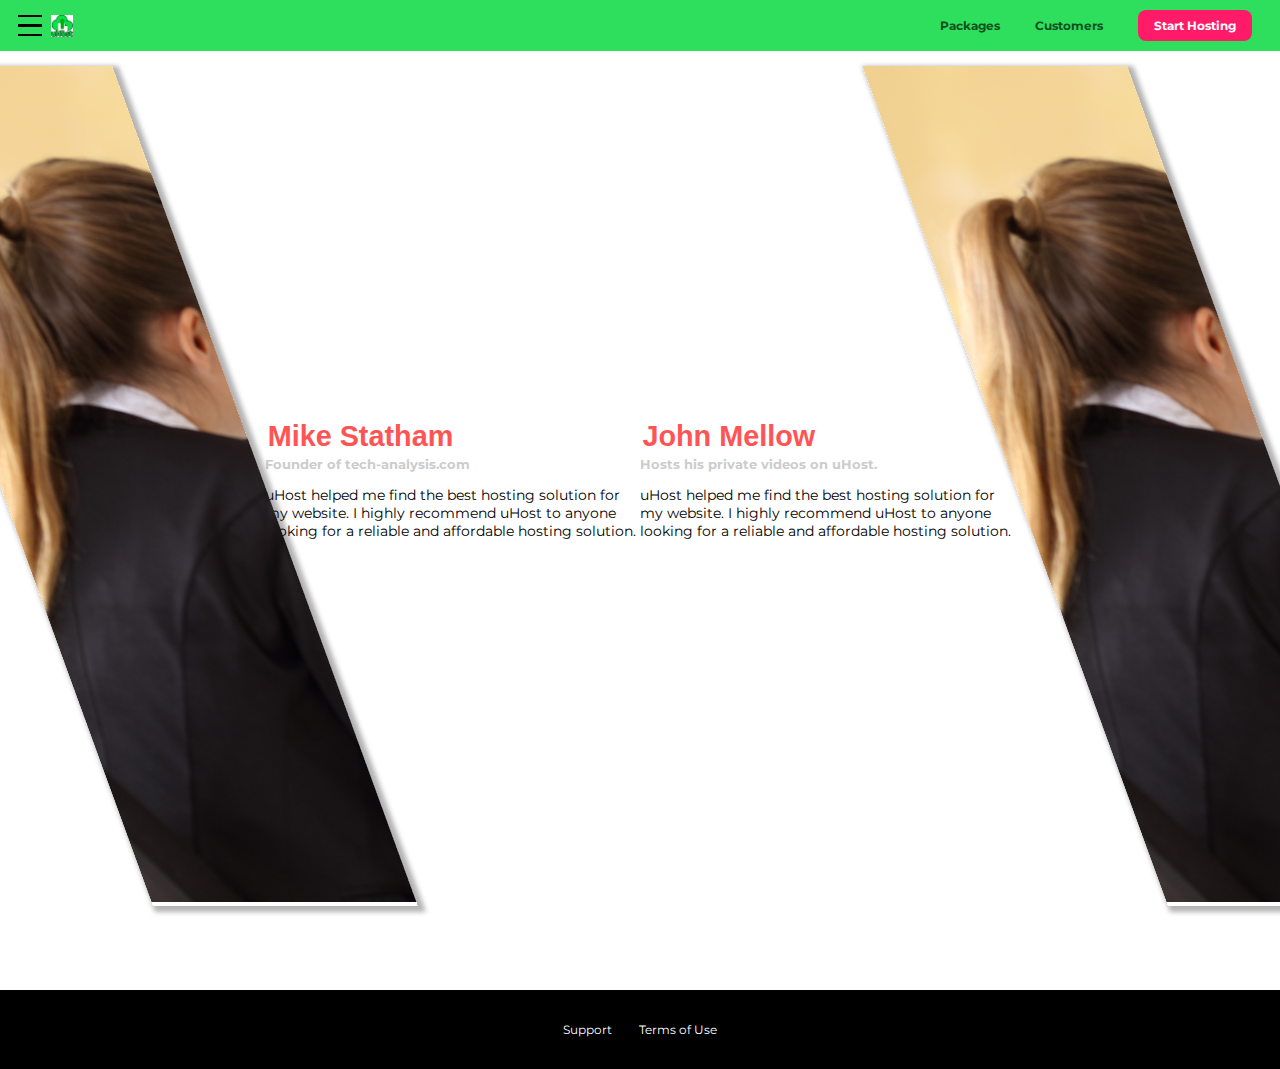
==== customers/index.html @ ce35259e "commit" ====
<!DOCTYPE html>
<html lang="en">
<head>
    <meta charset="UTF-8">
    <meta http-equiv="X-UA-Compatible" content="IE=edge">
    <meta name="viewport" content="width=device-width, initial-scale=1.0">
    <title>uHost Customers</title>
    <link rel="shortcut icon" href="../favicon.png">
    <link href="https://fonts.googleapis.com/css2?family=Montserrat:400,700" rel="stylesheet">
    <link rel="stylesheet" href="../shared.css">
    <link rel="stylesheet" href="customers.css">
</head>
<body>
    <div class="backdrop"></div>
    
    <header class="main-header">
        <div>
            <button class="toggle-button">
                <span class="toggle-button_bar"></span>
                <span class="toggle-button_bar"></span>
                <span class="toggle-button_bar"></span>
            </button>
            <a href="../index.html" class="main-header_brand">
                <img src="../images/uHost.jpg" alt="uHost -Your favorite hosting company">
            </a>   
        </div>
        <nav class="main-nav">
            <ul class="main-nav_items">
                <li class="main-nav_item">
                    <a href="../packages/index.html">Packages</a>
                </li>
                <li class="main-nav_item">
                    <a href="index.html">Customers</a>
                   
                </li>
                <li class="main-nav_item main-nav_item--cta">
                    <a href="../start-hosting/index.html">Start Hosting</a>
                </li>
            </ul>
        </nav>
    </header>
    <nav class="mobile-nav">
        <ul class="mobile-nav_items">
            <li class="mobile-nav_item">
                <a href ="../packages/index.html">Packages</a>
            </li>
            <li class="mobile-nav_item">
                <a href ="index.html">Customers</a>
            </li>
            <li class="mobile-nav_item">
                <a href ="../start-hosting/index.html">Start Hosting</a>
            </li>

        </ul>
    </nav>
    <main>
        <div>
            <div class="testimonial" id="customer-1">
                <div class="testimonial_image-container">
                    <img src="../images/customer-1.jpg" alt="Mike Statham-Customer" class="testimonial_image">
                </div>
                <div class="testimonial_info">
                    <h1 class="testimonial_name">Mike Statham</h1>
                    <h2 class="testimonial_subtitle">Founder of
                        <a href="tech-analysis.com">tech-analysis.com</a>
                    </h2>
                    <p class="testimonial_text">uHost helped me find the best hosting solution for my website. I highly recommend uHost to anyone looking for a reliable and affordable hosting solution.</p>
            </div>
            <div class="testimonial" id="customer-2">
                <div class="testimonial_info">
                    <h1 class="testimonial_name">John Mellow</h1>
                    <h2 class="testimonial_subtitle">Hosts his private videos on uHost.</h2>
                    <p class="testimonial_text">uHost helped me find the best hosting solution for my website. I highly recommend uHost to anyone looking for a reliable and affordable hosting solution.</p>
                </div>
            </div>
            <div class="testimonial_image-container">
                <img src="../images/customer-2.jpg" alt="John Mellow-Customer" class="testimonial_image">
            </div>
        </div>
    </main>
    <footer class="main-footer">
        <nav>
            <ul class="main-footer_links">
                <li class="main-footer_link">
                    <a href="#">Support</a>
                </li>
                <li class="main-footer_link">
                    <a href="#">Terms of Use</a>
                </li>
            </ul>
        </nav>
    </footer>
    <script src="../shared.js"></script>
</body>
</html>
---- shared.css ----
@import url('https://fonts.googleapis.com/css?family=Roboto:100,400,900');
@import url('https://fonts.googleapis.com/css?family=Anton');
/* @import url('https//fonts.googleapis.com/css?family=Montserrat:400,700'); */

:root {
    --dark-green: #0e4f1f;
    --highlight-color: #ff1b68;
}



* {
    box-sizing: border-box;
}

html {
    font-size: 75%;
}


body {
    font-family: 'Montserrat', sans-serif;
    margin: 0;
    /* padding: 3.5rem; */
}

@supports (display: grid) {
 body {

    /* font-family: 'Montserrat', sans-serif;
    margin: 0; */
    height: 100%;
    display: grid;
    /* grid-template-rows: 3.5rem auto fit-content(8rem);
    grid-template-areas: "header"
                          "main"
                          "footer"; */
     padding-top: 0;                     
 }
}


   .backdrop { 
    position: fixed; 
    display: none;  
    opacity: 0;
    top: 0;
    left: 0;
    z-index: 100;
    width: 100vw;
    height: 100vh;
    background: rgba(0,0,0,0.5); 
    transition: opacity 0.2s linear;
 }   

.main-footer {
    background: black;
    padding: 32px;
    margin-top: 48px;
}

.main-footer_links {
    list-style: none;
    margin: 0;
    padding: 0;
    text-align: center;
}

.main-footer_link {
    display: inline-block;
    margin: 0 16px;
}

.main-footer_link a {
    color: white;
    text-decoration: none;
}

.main-footer_link a:hover,
.main-footer_link a:active {
    color: #ccc;
}

.main-header {
    width: 100%;
    position: fixed;
    top: 0;
    left: 0;
    background: #2ddf5c;
    padding: 0.5rem 1rem;
    z-index: 60;
    display: -webkit-box;
    display: -ms-flexbox;
    display: -webkit-flex;
    display: flex;
    align-items: center;
    justify-content: space-between;
}

.main-header > div {
    display: inline-block;
    vertical-align: middle;
}

.main-header_brand {
    color: #0e4f1f;
    text-decoration: none;
    font-weight: bold;
    font-size: 22px;
    height: 22px;
    /* width: 20px; */
    display: inline-block;
    vertical-align: middle;
}
.button {
    background: #0e4f1f;
    color: white;
    font: inherit;
    border: 1.5px solid #0e4f1f;
    padding: 8px;
    border-radius: 8px;
    font-weight: bold;
    cursor: pointer;
}

.button:hover,
.button:active {
    background: white;
    color: #0e4f1f;
}


.button:focus {
    outline: none;
}

.section-title {
    color: #2ddf5c;
    text-align: center;
    
}

#product-overview h1 {
    color: white;
    font-family: 'Anton', sans-serif;
} 

h1 {
    font-family: sans-serif;
}


.main-nav {
    display: inline-block;
    text-align: right;
    width: calc(100%-122px);
    vertical-align: middle;
}

.main-nav_items {
    padding: 0;
    margin-left: 750px;
    list-style: none;
}

.main-nav_item {
    display: inline-block;
    margin: 0 16px;
}

.main-nav_item a,
.mobile-nav_item a {
    text-decoration: none;
    color: #0e4f1f;
    font-weight: bold;
    padding: 3px 0;
}

/* .main-nav_item a::after{
    content: "(Link)";
    color: red;
} */

.main-nav_item a:hover,
.main-nav_item a:active {
    color: white;
    border-bottom: 5px solid white;
}

/* .main-nav_item a:active {
    color: white; */
/* } */

/* p::first-letter {
    color: red;
    font-size: 20px;
} */


.main-nav_item--cta {
    animation: wiggle 400ms 3s 8 ease-out none;
}

.main-nav_item--cta a,
 .mobile-nav_item--cta a {
    color: white;
    background: #ff1b68;
    padding: 8px 16px;
    border-radius: 8px;
}

.main-nav_item--cta a:hover,
.main-nav_item--cta a:active,
.mobile-nav_item--cta a:hover,
.mobile-nav_item--cta a:active {
    color: #ff1b68;
    background: white;
    border: none;
}

.main-header_brand img {
    height: 100%;
    /* width: 100%; */
}

.mobile-nav {
    display: none;
    position: fixed;
    z-index: 101;
    top: 0;
    left: 0;
    background: white;
    width: 80%;
    height: 100vh;
}


.mobile-nav_items {
    width: 90%;
    height: 100%;
    list-style: none;
    margin: 10% auto;
    padding: 0;
    text-align: center;
}

.mobile-nav_item {
    margin: 1rem 0;
}


.mobile-nav_item a {
    font-size: 1.5rem;
}

.toggle-button {
    width: 3rem;
    background: transparent;
    border: none;
    cursor: pointer;
    padding-top: 0;
    padding-bottom: 0;
    vertical-align: middle;
}

.toggle-button:focus {
    outline: none;
}

.toggle-button_bar {
    width: 100%;
    height: 0.2rem;
    background: black;
    display: block;
    margin: 0.6rem 0;
}

.open {
    display: block !important;
    opacity: 1 !important;
    transform: translateY(0) !important;
}

@media (min-width: 40rem) {
    .main-footer_link {
        margin: 0 1rem;
    }

    .main
   .main-footer_links {
      flex-direction: row;
      justify-content: center;
    }
}

@keyframes wiggle {
    0% {
        transform: rotateZ(0);
    }
    50% {
        transform: rotateZ(-10deg);
    }
    100% {
        transform: rotateZ(10deg);
    }
}
---- customers/customers.css ----
main {
    padding-top: 2.5rem;
}



.testimonial {
    font-size: 1.2rem;
    /* margin: 3rem 0; */
}

/* .teastimonial_list {
    width: 80%;
    margin: auto;
} */

.teastimonial:first-of-type {
    margin-top: 6rem;
}


/* .testimonial_image-container {
   width: 65%;
   max-width: 580px; */
   /* display: inline-block;
   vertical-align: middle; */
   /* box-shadow: 3px 3px 3px 3px rgba(0,0,0,0.4);
   transform: skew(20deg);
   overflow: hidden;
} */

.teastimonial_image {
    width: 100%;
    vertical-align: top;
    transform: skew(-20deg) scaleX(1.4);
}

.teastimonial_info {
    text-align: right;
    padding: 0.9rem;
    /* display: inline-block; */
    /* vertical-align: middle;
    width: 30%; */
}

#customer-2.testimonial {
    text-align: right;
}

#customer-2 .testimonial_info {
    text-align: left;
}

.testimonial_name {
    margin: 0.2rem;
    color: #ff5454;
}


.testimonial_subtitle {
    margin: 0;
    font-size: 1.1rem;
    color: #ccc;
}


.testimonial_subtitle a {
    color: inherit;
    text-decoration: none;
}

.testimonial_subtitle a:hover,
.testimonial_subtitle a:active {
    color: #7a7a7a;
}

.teastimonial_text {
    margin: 0.2rem;
    
}

@media (min-width: 40rem) {
    .testimonial {
        margin: 3rem auto;
        max-width: 1500px;
        display: flex;
        align-items: center;
        justify-content: space-around;
    }

    .testimonial_image-container {
        /* display: inline-block;
        vertical-align: middle; */
        width: 60%;
        max-width: 40rem;
        box-shadow: 3px 3px 5px 3px rgba(0,0,0,0.3);
        transform: skew(20deg);
        overflow: hidden;
    }

    .teastimonial_info {
        /* display: inline-block;
        vertical-align: middle; */
        width: 30%;
    }
}

@keyframes flip-customer {
    0% {
        transform: rotateY(0) skew(20deg);
    }
    50% {
        transform: rotateY(160deg) skew(20deg);
    }
    100% {
        transform: rotateY(3) skew(20deg);
    }

}

#customer-1:hover .testimonial_image-container {
    animation: flip-customer is ease-out forwards;
}
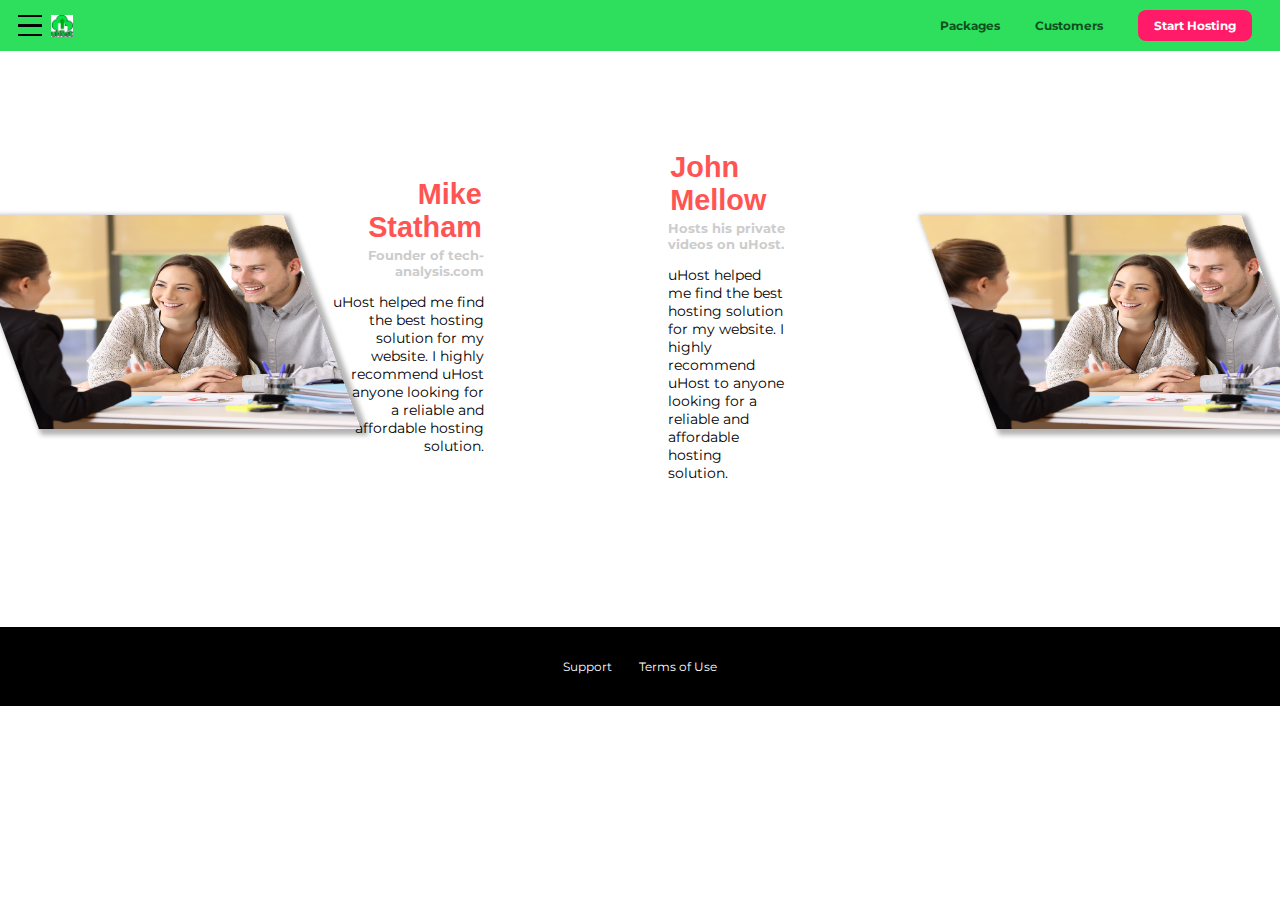
==== commit 4bab15a7: "commit" ====
--- a/customers/index.html
+++ b/customers/index.html
@@ -12,7 +12,7 @@
 </head>
 <body>
     <div class="backdrop"></div>
-    
+
     <header class="main-header">
         <div>
             <button class="toggle-button">
@@ -31,7 +31,7 @@
                 </li>
                 <li class="main-nav_item">
                     <a href="index.html">Customers</a>
-                   
+
                 </li>
                 <li class="main-nav_item main-nav_item--cta">
                     <a href="../start-hosting/index.html">Start Hosting</a>
--- a/customers/customers.css
+++ b/customers/customers.css
@@ -1,12 +1,10 @@
 main {
-    padding-top: 2.5rem;
+  padding-top: 2.5rem;
 }
 
-
-
 .testimonial {
-    font-size: 1.2rem;
-    /* margin: 3rem 0; */
+  font-size: 1.2rem;
+  /* margin: 3rem 0; */
 }
 
 /* .teastimonial_list {
@@ -14,110 +12,105 @@
     margin: auto;
 } */
 
-.teastimonial:first-of-type {
-    margin-top: 6rem;
+.testimonial:first-of-type {
+  margin-top: 6rem;
 }
-
 
 /* .testimonial_image-container {
    width: 65%;
    max-width: 580px; */
-   /* display: inline-block;
+/* display: inline-block;
    vertical-align: middle; */
-   /* box-shadow: 3px 3px 3px 3px rgba(0,0,0,0.4);
+/* box-shadow: 3px 3px 3px 3px rgba(0,0,0,0.4);
    transform: skew(20deg);
    overflow: hidden;
 } */
 
-.teastimonial_image {
-    width: 100%;
-    vertical-align: top;
-    transform: skew(-20deg) scaleX(1.4);
+.testimonial_image {
+  width: 100%;
+  vertical-align: top;
+  transform: skew(-20deg) scaleX(1.4);
 }
 
-.teastimonial_info {
-    text-align: right;
-    padding: 0.9rem;
-    /* display: inline-block; */
-    /* vertical-align: middle;
+.testimonial_info {
+  text-align: right;
+  padding: 0.9rem;
+  /* display: inline-block; */
+  /* vertical-align: middle;
     width: 30%; */
 }
 
 #customer-2.testimonial {
-    text-align: right;
+  text-align: right;
 }
 
 #customer-2 .testimonial_info {
-    text-align: left;
+  text-align: left;
 }
 
 .testimonial_name {
-    margin: 0.2rem;
-    color: #ff5454;
+  margin: 0.2rem;
+  color: #ff5454;
 }
 
-
 .testimonial_subtitle {
-    margin: 0;
-    font-size: 1.1rem;
-    color: #ccc;
+  margin: 0;
+  font-size: 1.1rem;
+  color: #ccc;
 }
 
-
 .testimonial_subtitle a {
-    color: inherit;
-    text-decoration: none;
+  color: inherit;
+  text-decoration: none;
 }
 
 .testimonial_subtitle a:hover,
 .testimonial_subtitle a:active {
-    color: #7a7a7a;
+  color: #7a7a7a;
 }
 
 .teastimonial_text {
-    margin: 0.2rem;
-    
+  margin: 0.2rem;
 }
 
 @media (min-width: 40rem) {
-    .testimonial {
-        margin: 3rem auto;
-        max-width: 1500px;
-        display: flex;
-        align-items: center;
-        justify-content: space-around;
-    }
+  .testimonial {
+    margin: 3rem auto;
+    max-width: 1500px;
+    display: flex;
+    align-items: center;
+    justify-content: space-around;
+  }
 
-    .testimonial_image-container {
-        /* display: inline-block;
+  .testimonial_image-container {
+    /* display: inline-block;
         vertical-align: middle; */
-        width: 60%;
-        max-width: 40rem;
-        box-shadow: 3px 3px 5px 3px rgba(0,0,0,0.3);
-        transform: skew(20deg);
-        overflow: hidden;
-    }
+    width: 60%;
+    max-width: 40rem;
+    box-shadow: 3px 3px 5px 3px rgba(0, 0, 0, 0.3);
+    transform: skew(20deg);
+    overflow: hidden;
+  }
 
-    .teastimonial_info {
-        /* display: inline-block;
+  .testimonial_info {
+    /* display: inline-block;
         vertical-align: middle; */
-        width: 30%;
-    }
+    width: 30%;
+  }
 }
 
 @keyframes flip-customer {
-    0% {
-        transform: rotateY(0) skew(20deg);
-    }
-    50% {
-        transform: rotateY(160deg) skew(20deg);
-    }
-    100% {
-        transform: rotateY(3) skew(20deg);
-    }
-
+  0% {
+    transform: rotateY(0) skew(20deg);
+  }
+  50% {
+    transform: rotateY(160deg) skew(20deg);
+  }
+  100% {
+    transform: rotateY(3) skew(20deg);
+  }
 }
 
 #customer-1:hover .testimonial_image-container {
-    animation: flip-customer is ease-out forwards;
-}+  animation: flip-customer is ease-out forwards;
+}
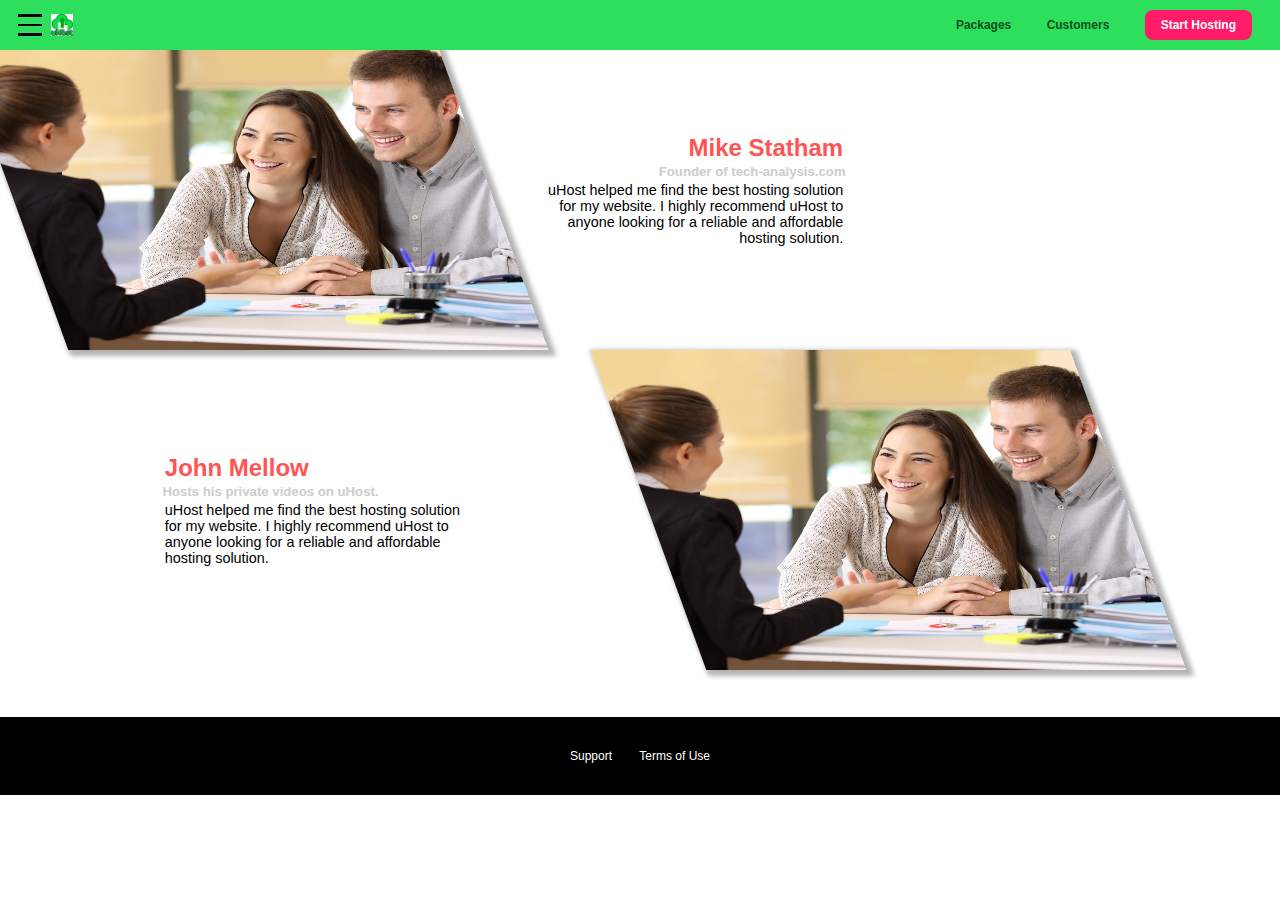
==== commit 75489f6c: "commit" ====
--- a/customers/index.html
+++ b/customers/index.html
@@ -6,7 +6,7 @@
     <meta name="viewport" content="width=device-width, initial-scale=1.0">
     <title>uHost Customers</title>
     <link rel="shortcut icon" href="../favicon.png">
-    <link href="https://fonts.googleapis.com/css2?family=Montserrat:400,700" rel="stylesheet">
+    <!-- <link href="https://fonts.googleapis.com/css2?family=Montserrat:400,700" rel="stylesheet"> -->
     <link rel="stylesheet" href="../shared.css">
     <link rel="stylesheet" href="customers.css">
 </head>
--- a/shared.css
+++ b/shared.css
@@ -1,32 +1,28 @@
-@import url('https://fonts.googleapis.com/css?family=Roboto:100,400,900');
-@import url('https://fonts.googleapis.com/css?family=Anton');
+@import url("https://fonts.googleapis.com/css?family=Roboto:100,400,900");
+@import url("https://fonts.googleapis.com/css?family=Anton");
 /* @import url('https//fonts.googleapis.com/css?family=Montserrat:400,700'); */
 
 :root {
-    --dark-green: #0e4f1f;
-    --highlight-color: #ff1b68;
-}
-
-
+  --dark-green: #0e4f1f;
+  --highlight-color: #ff1b68;
+}
 
 * {
-    box-sizing: border-box;
+  box-sizing: border-box;
 }
 
 html {
-    font-size: 75%;
-}
-
+  font-size: 75%;
+}
 
 body {
-    font-family: 'Montserrat', sans-serif;
-    margin: 0;
-    /* padding: 3.5rem; */
+  font-family: "Montserrat", sans-serif;
+  margin: 0;
+  /* padding: 3.5rem; */
 }
 
 @supports (display: grid) {
- body {
-
+  body {
     /* font-family: 'Montserrat', sans-serif;
     margin: 0; */
     height: 100%;
@@ -35,145 +31,141 @@
     grid-template-areas: "header"
                           "main"
                           "footer"; */
-     padding-top: 0;                     
- }
-}
-
-
-   .backdrop { 
-    position: fixed; 
-    display: none;  
-    opacity: 0;
-    top: 0;
-    left: 0;
-    z-index: 100;
-    width: 100vw;
-    height: 100vh;
-    background: rgba(0,0,0,0.5); 
-    transition: opacity 0.2s linear;
- }   
+    padding-top: 0;
+  }
+}
+
+.backdrop {
+  position: fixed;
+  display: none;
+  opacity: 0;
+  top: 0;
+  left: 0;
+  z-index: 100;
+  width: 100vw;
+  height: 100vh;
+  background: rgba(0, 0, 0, 0.5);
+  transition: opacity 0.2s linear;
+}
 
 .main-footer {
-    background: black;
-    padding: 32px;
-    margin-top: 48px;
+  background: black;
+  padding: 32px;
+  margin-top: 48px;
 }
 
 .main-footer_links {
-    list-style: none;
-    margin: 0;
-    padding: 0;
-    text-align: center;
+  list-style: none;
+  margin: 0;
+  padding: 0;
+  text-align: center;
 }
 
 .main-footer_link {
-    display: inline-block;
-    margin: 0 16px;
+  display: inline-block;
+  margin: 0 16px;
 }
 
 .main-footer_link a {
-    color: white;
-    text-decoration: none;
+  color: white;
+  text-decoration: none;
 }
 
 .main-footer_link a:hover,
 .main-footer_link a:active {
-    color: #ccc;
+  color: #ccc;
 }
 
 .main-header {
-    width: 100%;
-    position: fixed;
-    top: 0;
-    left: 0;
-    background: #2ddf5c;
-    padding: 0.5rem 1rem;
-    z-index: 60;
-    display: -webkit-box;
-    display: -ms-flexbox;
-    display: -webkit-flex;
-    display: flex;
-    align-items: center;
-    justify-content: space-between;
+  width: 100%;
+  position: fixed;
+  top: 0;
+  left: 0;
+  background: #2ddf5c;
+  padding: 0.5rem 1rem;
+  z-index: 60;
+  display: -webkit-box;
+  display: -ms-flexbox;
+  display: -webkit-flex;
+  display: flex;
+  align-items: center;
+  justify-content: space-between;
 }
 
 .main-header > div {
-    display: inline-block;
-    vertical-align: middle;
+  display: inline-block;
+  vertical-align: middle;
 }
 
 .main-header_brand {
-    color: #0e4f1f;
-    text-decoration: none;
-    font-weight: bold;
-    font-size: 22px;
-    height: 22px;
-    /* width: 20px; */
-    display: inline-block;
-    vertical-align: middle;
+  color: #0e4f1f;
+  text-decoration: none;
+  font-weight: bold;
+  font-size: 22px;
+  height: 22px;
+  /* width: 20px; */
+  display: inline-block;
+  vertical-align: middle;
 }
 .button {
-    background: #0e4f1f;
-    color: white;
-    font: inherit;
-    border: 1.5px solid #0e4f1f;
-    padding: 8px;
-    border-radius: 8px;
-    font-weight: bold;
-    cursor: pointer;
+  background: #0e4f1f;
+  color: white;
+  font: inherit;
+  border: 1.5px solid #0e4f1f;
+  padding: 8px;
+  border-radius: 8px;
+  font-weight: bold;
+  cursor: pointer;
 }
 
 .button:hover,
 .button:active {
-    background: white;
-    color: #0e4f1f;
-}
-
+  background: white;
+  color: #0e4f1f;
+}
 
 .button:focus {
-    outline: none;
+  outline: none;
 }
 
 .section-title {
-    color: #2ddf5c;
-    text-align: center;
-    
+  color: #2ddf5c;
+  text-align: center;
 }
 
 #product-overview h1 {
-    color: white;
-    font-family: 'Anton', sans-serif;
-} 
+  color: white;
+  font-family: "Anton", sans-serif;
+}
 
 h1 {
-    font-family: sans-serif;
-}
-
+  font-family: sans-serif;
+}
 
 .main-nav {
-    display: inline-block;
-    text-align: right;
-    width: calc(100%-122px);
-    vertical-align: middle;
+  display: inline-block;
+  text-align: right;
+  width: calc(100%-122px);
+  vertical-align: middle;
 }
 
 .main-nav_items {
-    padding: 0;
-    margin-left: 750px;
-    list-style: none;
+  padding: 0;
+  /* margin-left: 750px; */
+  list-style: none;
 }
 
 .main-nav_item {
-    display: inline-block;
-    margin: 0 16px;
+  display: inline-block;
+  margin: 0 16px;
 }
 
 .main-nav_item a,
 .mobile-nav_item a {
-    text-decoration: none;
-    color: #0e4f1f;
-    font-weight: bold;
-    padding: 3px 0;
+  text-decoration: none;
+  color: #0e4f1f;
+  font-weight: bold;
+  padding: 3px 0;
 }
 
 /* .main-nav_item a::after{
@@ -183,8 +175,8 @@
 
 .main-nav_item a:hover,
 .main-nav_item a:active {
-    color: white;
-    border-bottom: 5px solid white;
+  color: white;
+  border-bottom: 5px solid white;
 }
 
 /* .main-nav_item a:active {
@@ -196,113 +188,107 @@
     font-size: 20px;
 } */
 
-
 .main-nav_item--cta {
-    animation: wiggle 400ms 3s 8 ease-out none;
+  animation: wiggle 400ms 3s 8 ease-out none;
 }
 
 .main-nav_item--cta a,
- .mobile-nav_item--cta a {
-    color: white;
-    background: #ff1b68;
-    padding: 8px 16px;
-    border-radius: 8px;
+.mobile-nav_item--cta a {
+  color: white;
+  background: #ff1b68;
+  padding: 8px 16px;
+  border-radius: 8px;
 }
 
 .main-nav_item--cta a:hover,
 .main-nav_item--cta a:active,
 .mobile-nav_item--cta a:hover,
 .mobile-nav_item--cta a:active {
-    color: #ff1b68;
-    background: white;
-    border: none;
+  color: #ff1b68;
+  background: white;
+  border: none;
 }
 
 .main-header_brand img {
-    height: 100%;
-    /* width: 100%; */
+  height: 100%;
+  /* width: 100%; */
 }
 
 .mobile-nav {
-    display: none;
-    position: fixed;
-    z-index: 101;
-    top: 0;
-    left: 0;
-    background: white;
-    width: 80%;
-    height: 100vh;
-}
-
+  display: none;
+  position: fixed;
+  z-index: 101;
+  top: 0;
+  left: 0;
+  background: white;
+  width: 80%;
+  height: 100vh;
+}
 
 .mobile-nav_items {
-    width: 90%;
-    height: 100%;
-    list-style: none;
-    margin: 10% auto;
-    padding: 0;
-    text-align: center;
+  width: 90%;
+  height: 100%;
+  list-style: none;
+  margin: 10% auto;
+  padding: 0;
+  text-align: center;
 }
 
 .mobile-nav_item {
-    margin: 1rem 0;
-}
-
+  margin: 1rem 0;
+}
 
 .mobile-nav_item a {
-    font-size: 1.5rem;
+  font-size: 1.5rem;
 }
 
 .toggle-button {
-    width: 3rem;
-    background: transparent;
-    border: none;
-    cursor: pointer;
-    padding-top: 0;
-    padding-bottom: 0;
-    vertical-align: middle;
+  width: 3rem;
+  background: transparent;
+  border: none;
+  cursor: pointer;
+  padding-top: 0;
+  padding-bottom: 0;
+  vertical-align: middle;
 }
 
 .toggle-button:focus {
-    outline: none;
+  outline: none;
 }
 
 .toggle-button_bar {
-    width: 100%;
-    height: 0.2rem;
-    background: black;
-    display: block;
-    margin: 0.6rem 0;
+  width: 100%;
+  height: 0.2rem;
+  background: black;
+  display: block;
+  margin: 0.6rem 0;
 }
 
 .open {
-    display: block !important;
-    opacity: 1 !important;
-    transform: translateY(0) !important;
+  display: block !important;
+  opacity: 1 !important;
+  transform: translateY(0) !important;
 }
 
 @media (min-width: 40rem) {
-    .main-footer_link {
-        margin: 0 1rem;
-    }
-
-    .main
-   .main-footer_links {
-      flex-direction: row;
-      justify-content: center;
-    }
+  .main-footer_link {
+    margin: 0 1rem;
+  }
+
+  .main-footer_links {
+    flex-direction: row;
+    justify-content: center;
+  }
 }
 
 @keyframes wiggle {
-    0% {
-        transform: rotateZ(0);
-    }
-    50% {
-        transform: rotateZ(-10deg);
-    }
-    100% {
-        transform: rotateZ(10deg);
-    }
-}
-
-
+  0% {
+    transform: rotateZ(0);
+  }
+  50% {
+    transform: rotateZ(-10deg);
+  }
+  100% {
+    transform: rotateZ(10deg);
+  }
+}
--- a/customers/customers.css
+++ b/customers/customers.css
@@ -5,26 +5,28 @@
 .testimonial {
   font-size: 1.2rem;
   /* margin: 3rem 0; */
+  padding: 0 10px;
+  display: inline;
 }
 
-/* .teastimonial_list {
-    width: 80%;
-    margin: auto;
+/* .testimonial_list {
+  width: 80%;
+  margin: auto;
 } */
 
 .testimonial:first-of-type {
   margin-top: 6rem;
 }
 
-/* .testimonial_image-container {
-   width: 65%;
-   max-width: 580px; */
-/* display: inline-block;
-   vertical-align: middle; */
-/* box-shadow: 3px 3px 3px 3px rgba(0,0,0,0.4);
-   transform: skew(20deg);
-   overflow: hidden;
-} */
+.testimonial_image-container {
+  width: 100%;
+  max-width: 40rem;
+  display: inline-block;
+  vertical-align: middle;
+  box-shadow: 3px 3px 3px 3px rgba(0, 0, 0, 0.4);
+  transform: skew(20deg);
+  overflow: hidden;
+}
 
 .testimonial_image {
   width: 100%;
@@ -34,14 +36,15 @@
 
 .testimonial_info {
   text-align: right;
-  padding: 0.9rem;
+  padding: 2.7rem;
   /* display: inline-block; */
   /* vertical-align: middle;
-    width: 30%; */
+  width: 30%; */
 }
 
 #customer-2.testimonial {
   text-align: right;
+  margin: 120px;
 }
 
 #customer-2 .testimonial_info {
@@ -51,6 +54,7 @@
 .testimonial_name {
   margin: 0.2rem;
   color: #ff5454;
+  font-size: 2rem;
 }
 
 .testimonial_subtitle {
@@ -69,24 +73,27 @@
   color: #7a7a7a;
 }
 
-.teastimonial_text {
+.testimonial_text {
   margin: 0.2rem;
+  white-space: pre-line;
 }
 
 @media (min-width: 40rem) {
   .testimonial {
     margin: 3rem auto;
     max-width: 1500px;
-    display: flex;
+    /* display: flex;
     align-items: center;
-    justify-content: space-around;
+    justify-content: space-around; */
   }
 
   .testimonial_image-container {
     /* display: inline-block;
-        vertical-align: middle; */
-    width: 60%;
+      vertical-align: middle; */
+    width: 66%;
     max-width: 40rem;
+    display: inline-block;
+    vertical-align: middle;
     box-shadow: 3px 3px 5px 3px rgba(0, 0, 0, 0.3);
     transform: skew(20deg);
     overflow: hidden;
@@ -94,8 +101,11 @@
 
   .testimonial_info {
     /* display: inline-block;
-        vertical-align: middle; */
+      vertical-align: middle; */
     width: 30%;
+    text-align: right;
+    display: inline-block;
+    vertical-align: middle;
   }
 }
 
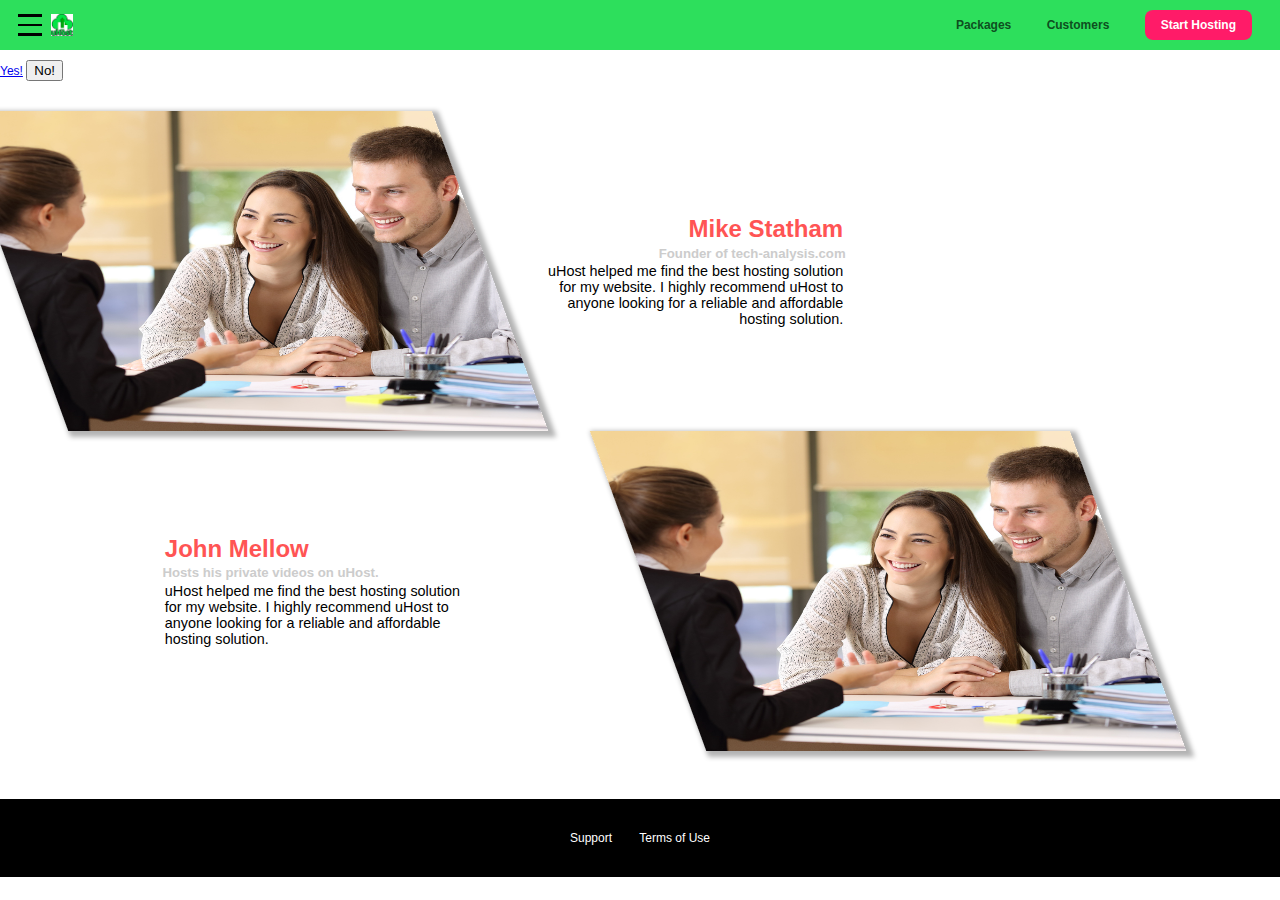
==== commit cc93ce82: "commit" ====
--- a/customers/index.html
+++ b/customers/index.html
@@ -12,7 +12,15 @@
 </head>
 <body>
     <div class="backdrop"></div>
-
+    <div class="modal">
+        <h1 class="modal_title">Do you want to continue?</h1>
+        <div class="modal_actions">
+          <a href="start-hosting/index.html" class="modal_action">Yes!</a>
+          <button class="modal_action modal_action--negative" type="button">
+            No!
+          </button>
+        </div>
+      </div>
     <header class="main-header">
         <div>
             <button class="toggle-button">
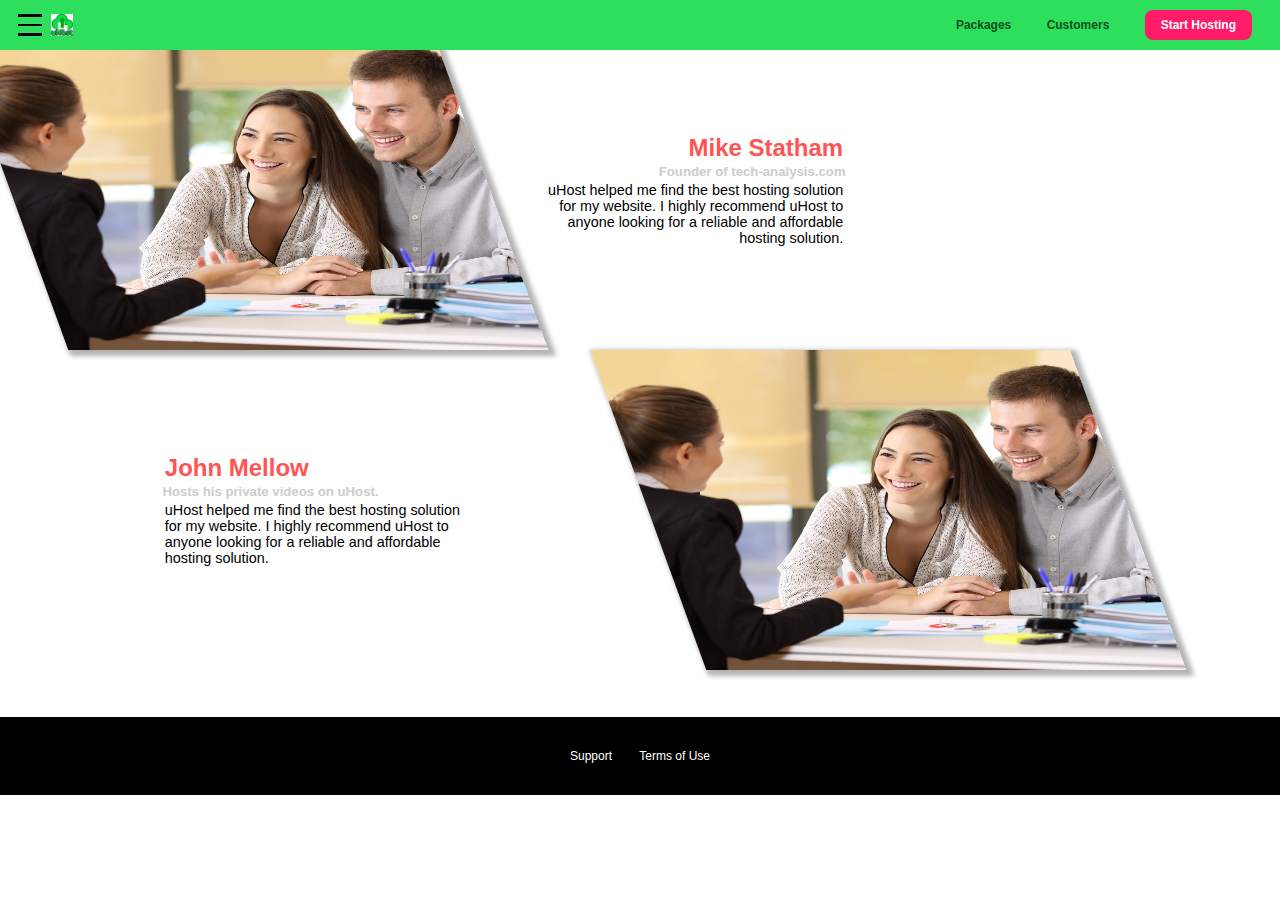
==== commit 125e4228: "commit" ====
--- a/customers/index.html
+++ b/customers/index.html
@@ -12,7 +12,7 @@
 </head>
 <body>
     <div class="backdrop"></div>
-    <div class="modal">
+    <!-- <div class="modal">
         <h1 class="modal_title">Do you want to continue?</h1>
         <div class="modal_actions">
           <a href="start-hosting/index.html" class="modal_action">Yes!</a>
@@ -20,7 +20,7 @@
             No!
           </button>
         </div>
-      </div>
+      </div> -->
     <header class="main-header">
         <div>
             <button class="toggle-button">
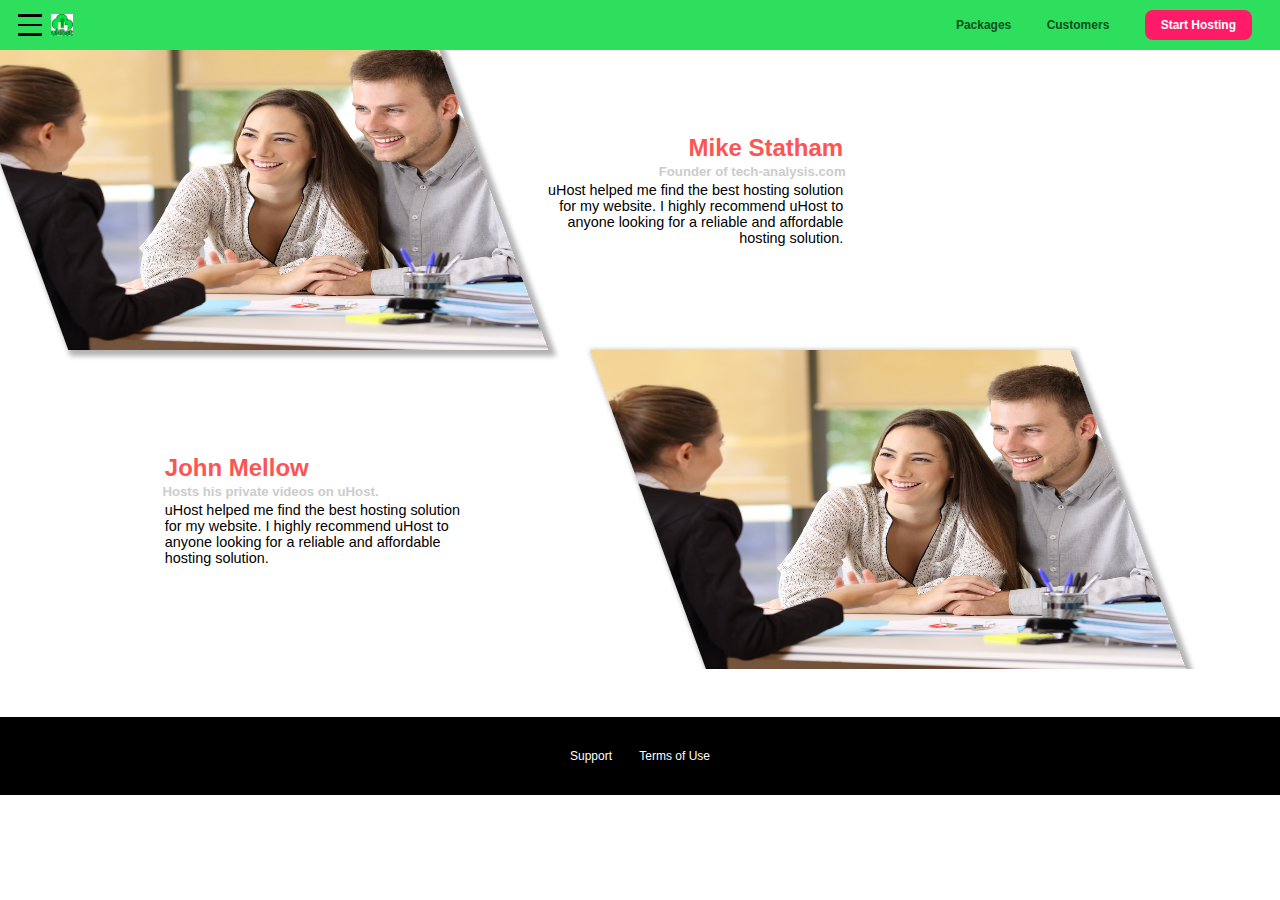
==== commit 30e9cf5d: "commit" ====
--- a/customers/index.html
+++ b/customers/index.html
@@ -12,7 +12,7 @@
 </head>
 <body>
     <div class="backdrop"></div>
-    <!-- <div class="modal">
+    <div class="modal">
         <h1 class="modal_title">Do you want to continue?</h1>
         <div class="modal_actions">
           <a href="start-hosting/index.html" class="modal_action">Yes!</a>
@@ -20,7 +20,7 @@
             No!
           </button>
         </div>
-      </div> -->
+      </div>
     <header class="main-header">
         <div>
             <button class="toggle-button">
@@ -62,7 +62,7 @@
         </ul>
     </nav>
     <main>
-        <div>
+        <div style="overflow-x: hidden;">
             <div class="testimonial" id="customer-1">
                 <div class="testimonial_image-container">
                     <img src="../images/customer-1.jpg" alt="Mike Statham-Customer" class="testimonial_image">
--- a/shared.css
+++ b/shared.css
@@ -292,3 +292,55 @@
     transform: rotateZ(10deg);
   }
 }
+
+.modal {
+  position: fixed;
+  display: none;
+  opacity: 0;
+  transform: translateY(-3rem);
+  transition: opacity 200ms ease-out, transform 500ms ease-out;
+  z-index: 100;
+  top: 20%;
+  left: 30%;
+  width: 40%;
+  background: white;
+  padding: 1rem;
+  border: 1px solid #ccc;
+  box-shadow: 1px 1px 1px rgba(0, 0, 0, 0.5);
+}
+
+.modal_title {
+  text-align: center;
+  margin: 0 0 1rem 0;
+}
+
+.modal_actions {
+  text-align: center;
+}
+
+.modal_action {
+  border: 1px solid #0e4f1f;
+  background: #0e4f1f;
+  text-decoration: none;
+  color: white;
+  font: inherit;
+  padding: 0.5rem 1rem;
+  cursor: pointer;
+}
+
+.modal_action:hover,
+.modal_action:active {
+  background: #2ddf5c;
+  border-color: #2ddf5c;
+}
+
+.modal_action--negative {
+  background: red;
+  border-color: red;
+}
+
+.modal_action--negative:hover,
+.modal_action--negative:active {
+  background: #ff5454;
+  border-color: #ff5454;
+}
